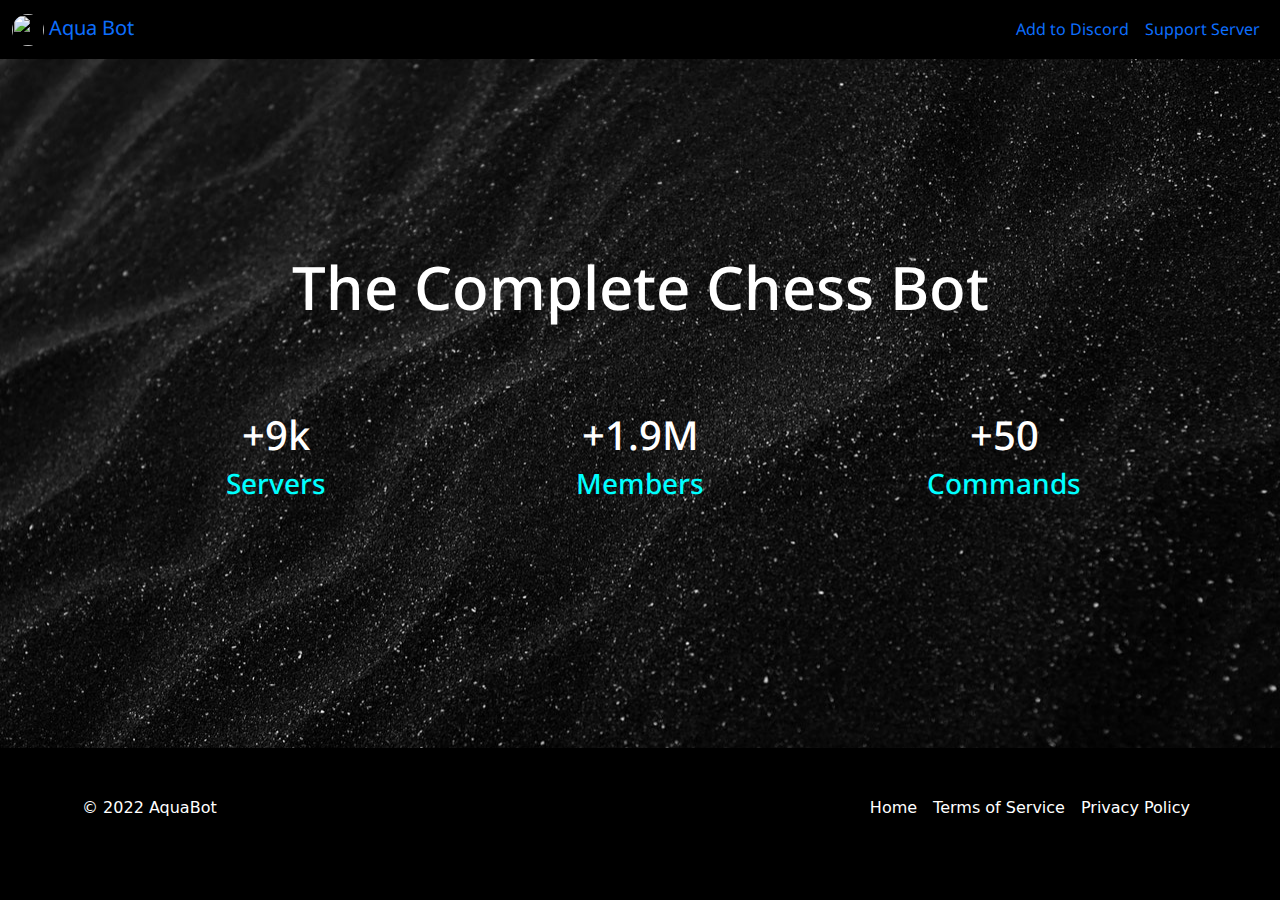
==== index.html @ 11e96502 "first commit" ====
<!DOCTYPE html>
<html lang="en">
<head>
    <meta charset="UTF-8">
    <meta http-equiv="X-UA-Compatible" content="IE=edge">
    <meta name="viewport" content="width=device-width, initial-scale=1.0">
    <title>Aqua Bot</title>

    <!--Add a image on the title-->
    <link rel="shortcut icon" href="https://cdn.discordapp.com/emojis/795469711441002537.webp?size=96&quality=lossless" type="image/x-icon">

    <link rel="stylesheet" href="css/bootstrap.min.css">
    <link rel="stylesheet" href="css/style.css">

    <link rel="preconnect" href="https://fonts.googleapis.com">
    <link rel="preconnect" href="https://fonts.gstatic.com" crossorigin>
    <link href="https://fonts.googleapis.com/css2?family=Noto+Sans:wght@700&display=swap" rel="stylesheet"> 
</head>
<body class="bg-black">
    <!--NAVBAR-->
    <nav id="navbar" class="navbar navbar-expand-sm">
        <div class="container-fluid">
            <a class="navbar-brand text-notosans" href="#">
                <img src="https://cdn.discordapp.com/avatars/518213843344687130/457fb986798d50d2b6aca2d73ab00a83.png?size=64" alt="" width="32" height="32" class="d-inline-block align-text-center rounded-pill">
                Aqua Bot
            </a>

            <button id="navbar-button" class="navbar-toggler"
                type="button" 
                data-bs-toggle="collapse" 
                data-bs-target="#navbarSupportedContent"
                aria-controls="navbarSupportedContent"
                aria-expanded="false"
                aria-label="Toogle navigation">

                <span class="navbar-toggler-icon"></span>
            </button>

            <div class="collapse navbar-collapse" id="navbarSupportedContent">
                <ul class="navbar-nav ms-auto">
                    <!--Link in a new tab-->

                    <li class="nav-item text-notosans"><a class="nav-link" href="https://discord.com/api/oauth2/authorize?client_id=518213843344687130&permissions=534992185424&scope=bot%20applications.commands" target="_blank">Add to Discord</a></li>
                    <li class="nav-item text-notosans"><a class="nav-link" href="https://discord.gg/f3NP5JVQqr" target="_blank">Support Server</a></li>
                    <!--<li class="nav-item"><a class="nav-link" href="#">Patreon</a></li>
                    <li class="nav-item"><a class="nav-link" href="#">Register</a></li>
                    <li class="nav-item"><a class="nav-link" href="#">Sign in</a></li>-->
                </ul>
            </div>
        </div>
    </nav>

    <!--STATS-->
    <div id="intro">
        <div class="container pt-5 pb-3">
            
            <div class="row p-5 d-none d-md-block"></div>

            <div class="row p-5">
                <div class="col text-center">
                    <h1 class="text-notosans" style="font-size: 60px; color: white;">The Complete Chess Bot</h2>
                </div>
            </div>

            <div class="row text-center justify-content-md-center p-4">
                <div class="col-sm-4 p-2">
                    <h1 class="text-white text-notosans">+9k</h3>
                    <h3 class="text-notosans" style="color: aqua;">Servers</h3>
                </div>
                <div class="col-sm-4 p-2">
                    <h1 class="text-white text-notosans">+1.9M</h3>
                    <h3 class="text-notosans" style="color: aqua;">Members</h3>
                </div>
                <div class="col-sm-4 p-2">
                    <h1 class="text-white text-notosans">+50</h3>
                    <h3 class="text-notosans" style="color: aqua;">Commands</h3>
                </div>
            </div>

            <div class="row p-5"></div>
            <div class="row p-5 d-none d-md-block"></div>
        </div>
    </div>


    <!--FOOTER-->
    <div id="aqua-footer">
        <div class="container">
            <footer class="d-flex flex-wrap justify-content-between align-items-center py-3 my-4">
                
                <p class="col-md-4 mb-0 text-white">© 2022 AquaBot</p>

                <ul class="nav col-md-4 justify-content-end">
                    <li class="nav-item">
                        <a href="#" class="nav-link px-2 text-white">Home</a>
                    </li>
                    <li class="nav-item">
                        <a href="#" class="nav-link px-2 text-white">Terms of Service</a>
                    </li>
                    <li class="nav-item">
                        <a href="#" class="nav-link px-2 text-white">Privacy Policy</a>
                    </li>
                </ul>
                
            </footer>
        </div>

    <!--SCRIPTS-->
    <script src="js/bootstrap.min.js"></script>
    <script src="js/popper.min.js"></script>
    
</body>
</html>
---- css/style.css ----
h1, h2, h3, h4, h5, button, .amiibo-name {
    font-family: serif;
}

#navbar {
    background-color: black;
}

#navbar-button {
    background: url(../img/list-194.png);
    position: relative;
    background-position: 0px -8px;
    background-size: 100%;
}

#intro {
    background-color: rgb(54, 57, 63);
    background: url(/img/pexels-adrien-olichon-2387793.jpg);
    /*background-size: 100%;*/
    background-position: center;
}

/*@media (max-width: 800px) {
    #intro {
        background-size: 1400px;
    }
}*/

.text-notosans {
    font-family: 'Noto Sans', sans-serif;
}
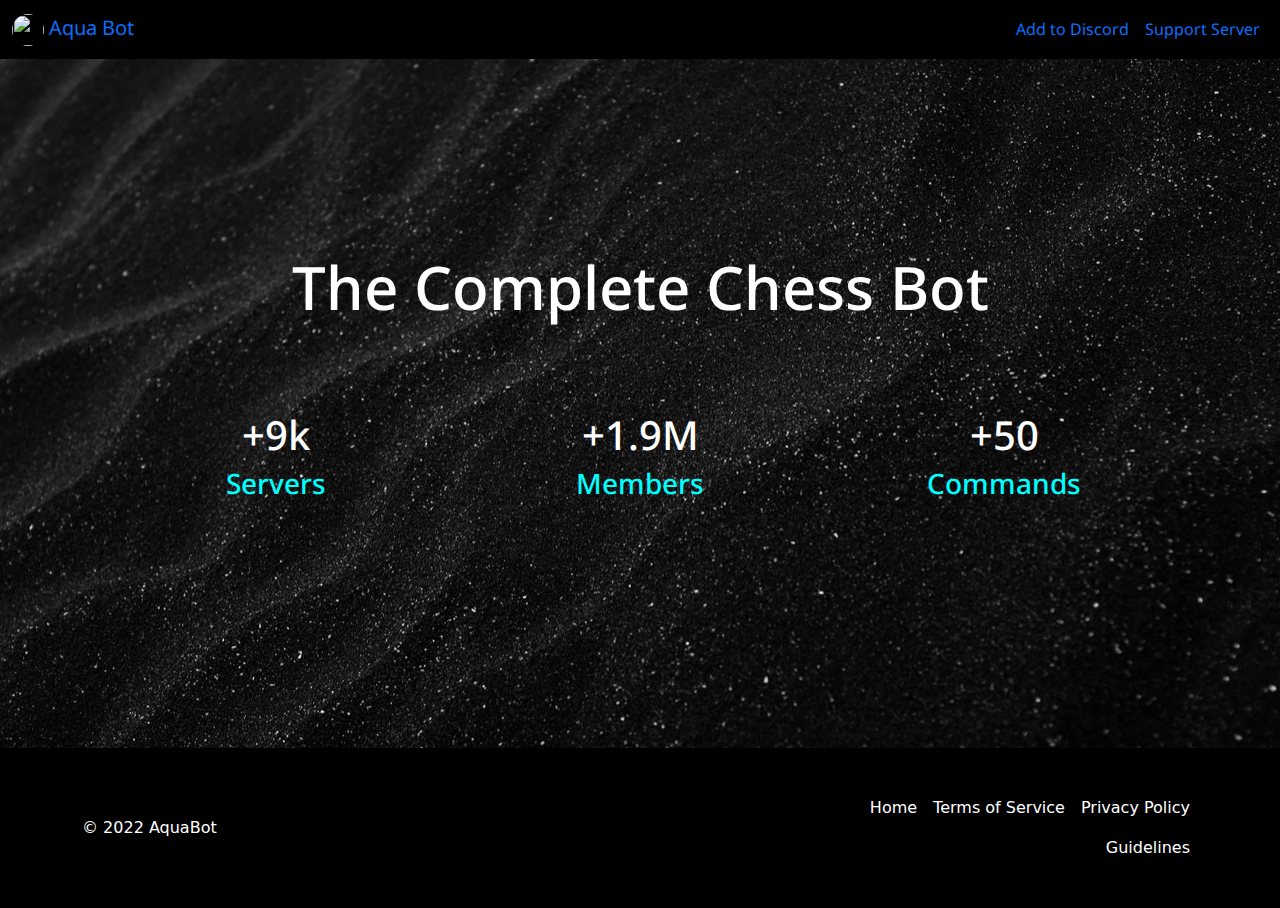
==== commit c581c714: "test htaccess" ====
--- a/index.html
+++ b/index.html
@@ -4,10 +4,24 @@
     <meta charset="UTF-8">
     <meta http-equiv="X-UA-Compatible" content="IE=edge">
     <meta name="viewport" content="width=device-width, initial-scale=1.0">
+
     <title>Aqua Bot</title>
 
-    <!--Add a image on the title-->
     <link rel="shortcut icon" href="https://cdn.discordapp.com/emojis/795469711441002537.webp?size=96&quality=lossless" type="image/x-icon">
+
+    <meta name="application-name" content="AquaBot">
+    <meta name="author" content="Miracle#5680">
+    <meta name="description" content="The best bot for chess players">
+    <meta name="keywords" content="Aqua, AquaBot, Chess, Discord">
+
+    <meta property="og:title" content="AquaBot">
+    <meta property="og:description" content="Play chess with your friends, lichess puzzles, chess profile, stats for chess.com and lichess, autoroles by elo and much more!">
+    <meta property="og:image" content="https://cdn.discordapp.com/avatars/518213843344687130/457fb986798d50d2b6aca2d73ab00a83.png?size=256">
+    <meta property="og:url" content="https://endofabyss.github.io/AquaWeb/">
+    <!--<meta property="og:site_name" content="aquabot.xyz">-->
+    <meta property="og:type" content="website">
+
+    
 
     <link rel="stylesheet" href="css/bootstrap.min.css">
     <link rel="stylesheet" href="css/style.css">
@@ -95,10 +109,13 @@
                         <a href="#" class="nav-link px-2 text-white">Home</a>
                     </li>
                     <li class="nav-item">
-                        <a href="#" class="nav-link px-2 text-white">Terms of Service</a>
+                        <a href="html/tos" class="nav-link px-2 text-white">Terms of Service</a>
                     </li>
                     <li class="nav-item">
-                        <a href="#" class="nav-link px-2 text-white">Privacy Policy</a>
+                        <a href="html/privacy.html" class="nav-link px-2 text-white">Privacy Policy</a>
+                    </li>
+                    <li class="nav-item">
+                        <a href="#" class="nav-link px-2 text-white">Guidelines</a>
                     </li>
                 </ul>
                 
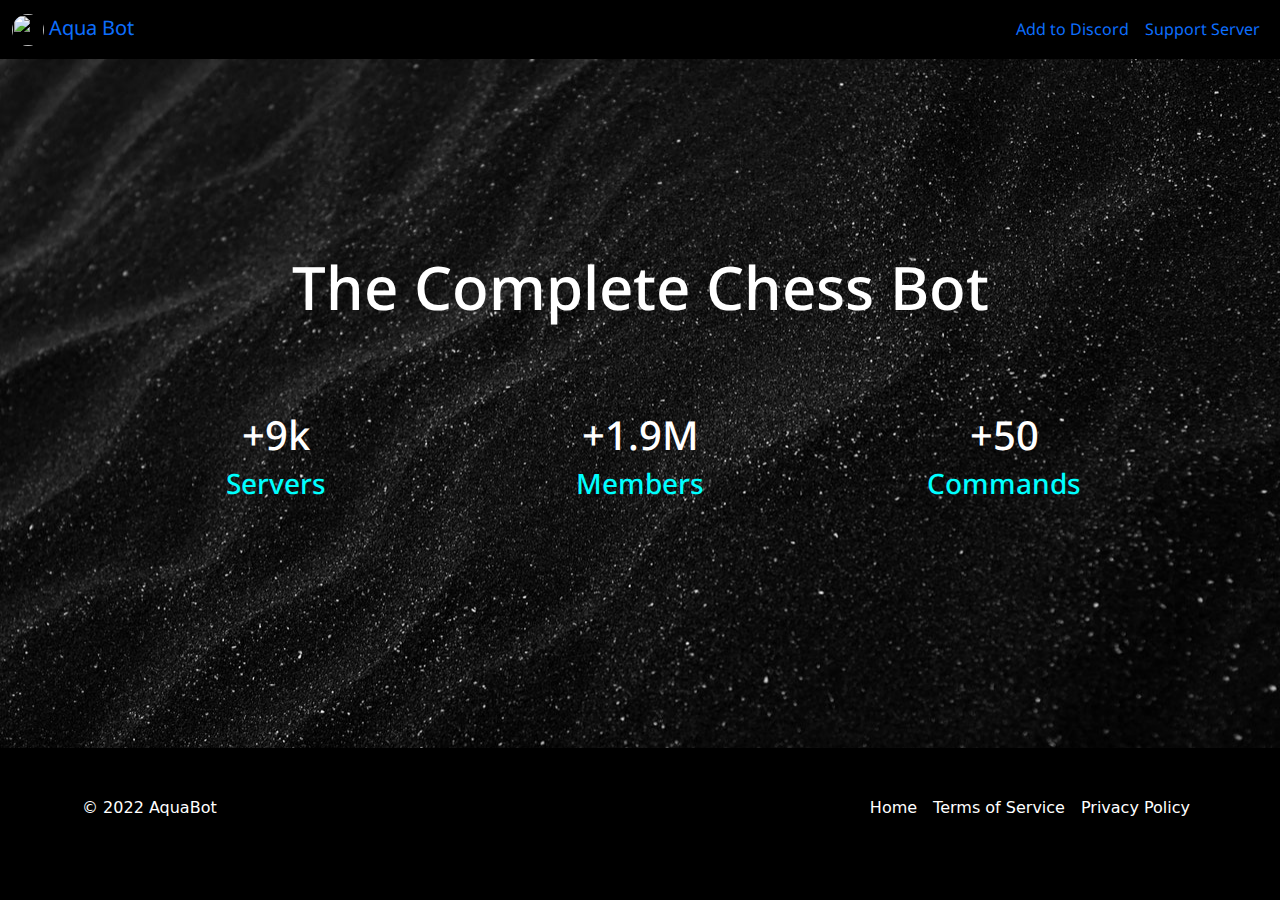
==== commit 6b105601: "TOS complete in Spanish" ====
--- a/index.html
+++ b/index.html
@@ -34,7 +34,7 @@
     <!--NAVBAR-->
     <nav id="navbar" class="navbar navbar-expand-sm">
         <div class="container-fluid">
-            <a class="navbar-brand text-notosans" href="#">
+            <a class="navbar-brand text-notosans" href="https://endofabyss.github.io/AquaWeb">
                 <img src="https://cdn.discordapp.com/avatars/518213843344687130/457fb986798d50d2b6aca2d73ab00a83.png?size=64" alt="" width="32" height="32" class="d-inline-block align-text-center rounded-pill">
                 Aqua Bot
             </a>
@@ -106,21 +106,19 @@
 
                 <ul class="nav col-md-4 justify-content-end">
                     <li class="nav-item">
-                        <a href="#" class="nav-link px-2 text-white">Home</a>
+                        <a href="https://endofabyss.github.io/AquaWeb" class="nav-link px-2 text-white">Home</a>
                     </li>
                     <li class="nav-item">
-                        <a href="html/tos" class="nav-link px-2 text-white">Terms of Service</a>
+                        <a href="tos" class="nav-link px-2 text-white">Terms of Service</a>
                     </li>
                     <li class="nav-item">
-                        <a href="html/privacy.html" class="nav-link px-2 text-white">Privacy Policy</a>
-                    </li>
-                    <li class="nav-item">
-                        <a href="#" class="nav-link px-2 text-white">Guidelines</a>
+                        <a href="privacy" class="nav-link px-2 text-white">Privacy Policy</a>
                     </li>
                 </ul>
                 
             </footer>
         </div>
+    </div>
 
     <!--SCRIPTS-->
     <script src="js/bootstrap.min.js"></script>
--- a/css/style.css
+++ b/css/style.css
@@ -1,6 +1,15 @@
 
 h1, h2, h3, h4, h5, button, .amiibo-name {
     font-family: serif;
+}
+
+code {
+    color: white;
+    padding: .2em .4em;
+    margin: 0;
+    font-size: 85%;
+    background-color: rgba(110, 118, 129, 0.4);
+    border-radius: 6px;
 }
 
 #navbar {
@@ -16,7 +25,7 @@
 
 #intro {
     background-color: rgb(54, 57, 63);
-    background: url(/img/pexels-adrien-olichon-2387793.jpg);
+    background: url(../img/pexels-adrien-olichon-2387793.jpg);
     /*background-size: 100%;*/
     background-position: center;
 }
